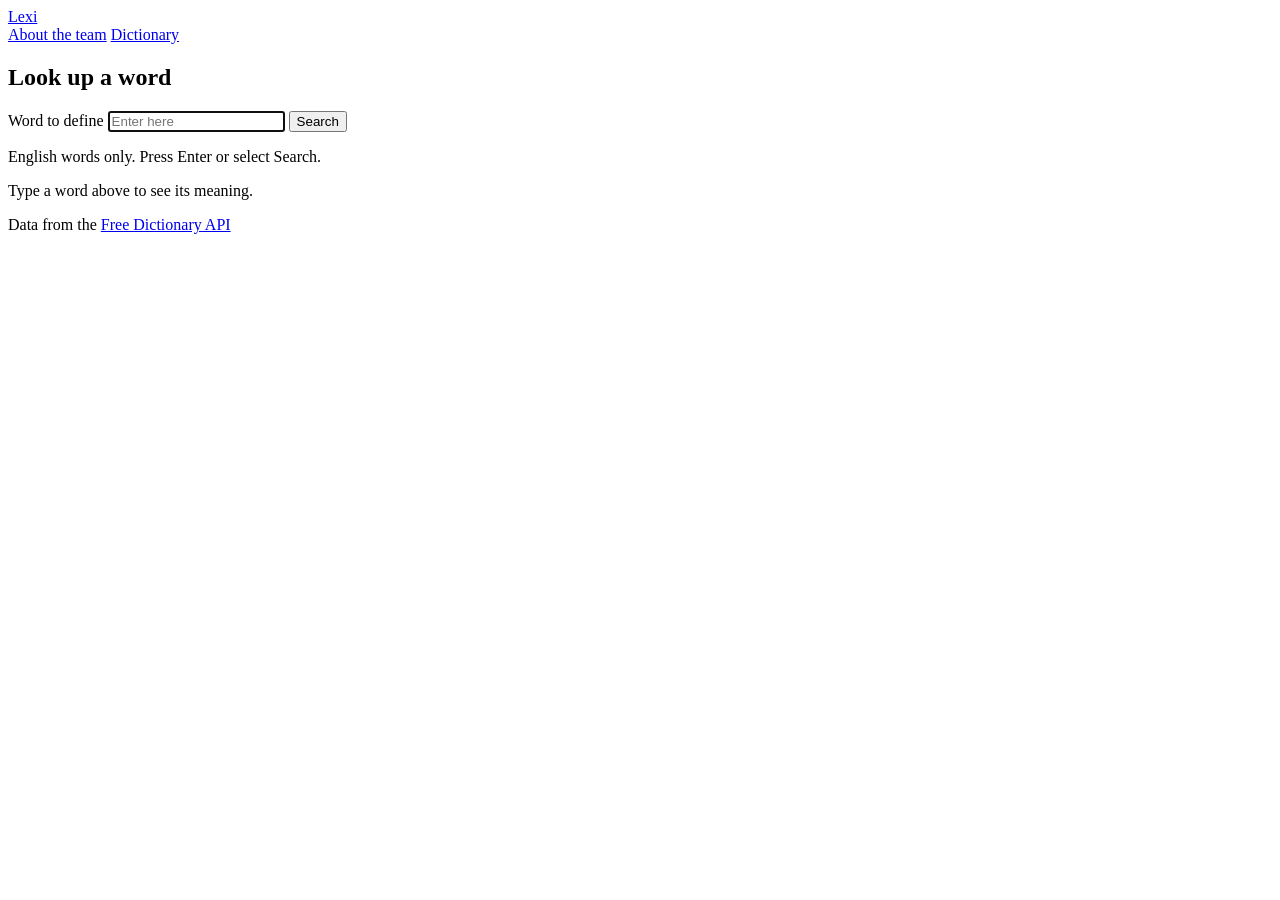
==== app.html @ e22f8f3e "Add HTML project files" ====
<!DOCTYPE html>
<html lang="en">
<head>
  <meta charset="UTF-8">
  <meta name="viewport" content="width=device-width, initial-scale=1">
  <title>Lexi Dictionary | IT 110 Midterm Project</title>
  <meta name="description" content="Look up the meaning, pronunciation, and examples of any English word.">

  <link rel="preconnect" href="https://fonts.googleapis.com">
  <link rel="preconnect" href="https://fonts.gstatic.com" crossorigin>
  <link href="https://fonts.googleapis.com/css2?family=Newsreader:ital,wght@0,500;0,600;0,700;1,500&family=Public+Sans:wght@400;500;600&display=swap" rel="stylesheet">
  <link rel="stylesheet" href="styles.css">
</head>
<body>

  <header class="site-header">
    <div class="container">
      <a class="logo" href="index.html">Lexi</a>
      <nav class="site-nav" aria-label="Main">
        <a href="index.html">About the team</a>
        <a href="app.html" aria-current="page">Dictionary</a>
      </nav>
    </div>
  </header>

  <main>

    <!-- SEARCH -->
    <section class="app-intro">
      <div class="container">
        <h1>Look up a <span class="marker">word</span></h1>

        <form id="search-form" class="search-form" novalidate>
          <label for="word-input">Word to define</label>
          <input
            type="text"
            id="word-input"
            name="word"
            placeholder="Enter here"
            autocomplete="off"
            autofocus>
          <button type="submit" id="search-btn" class="btn">Search</button>
        </form>
        <p class="hint">English words only. Press Enter or select Search.</p>
      </div>
    </section>

    <!-- STATUS + RESULTS (JavaScript fills these in) -->
    <section id="results">
      <div class="container">

        <!-- Loading, empty, and error messages go here.
             aria-live makes screen readers announce changes.
             In JS: statusEl.className = "message error"; statusEl.textContent = "...";
             Hide it again by setting statusEl.hidden = true. -->
        <p id="status" class="message" aria-live="polite">
          Type a word above to see its meaning.
        </p>

        <!-- Your script.js should build one .entry per result inside this div:

             <article class="entry">
               <h2 class="entry-word">word</h2>
               <p class="entry-phonetic">/phonetic/ <button class="audio-btn">Play audio</button></p>
               <h3 class="part-of-speech">noun</h3>
               <ol class="definitions">
                 <li>Definition text <span class="example">Example sentence.</span></li>
               </ol>
               <p class="synonyms">Synonyms: a, b, c</p>
             </article>
        -->
        <div id="result-container"></div>

      </div>
    </section>

  </main>

  <footer class="site-footer">
    <p>Data from the <a href="https://dictionaryapi.dev" target="_blank" rel="noopener">Free Dictionary API</a></p>
  </footer>

  <script src="script.js"></script>
</body>
</html>
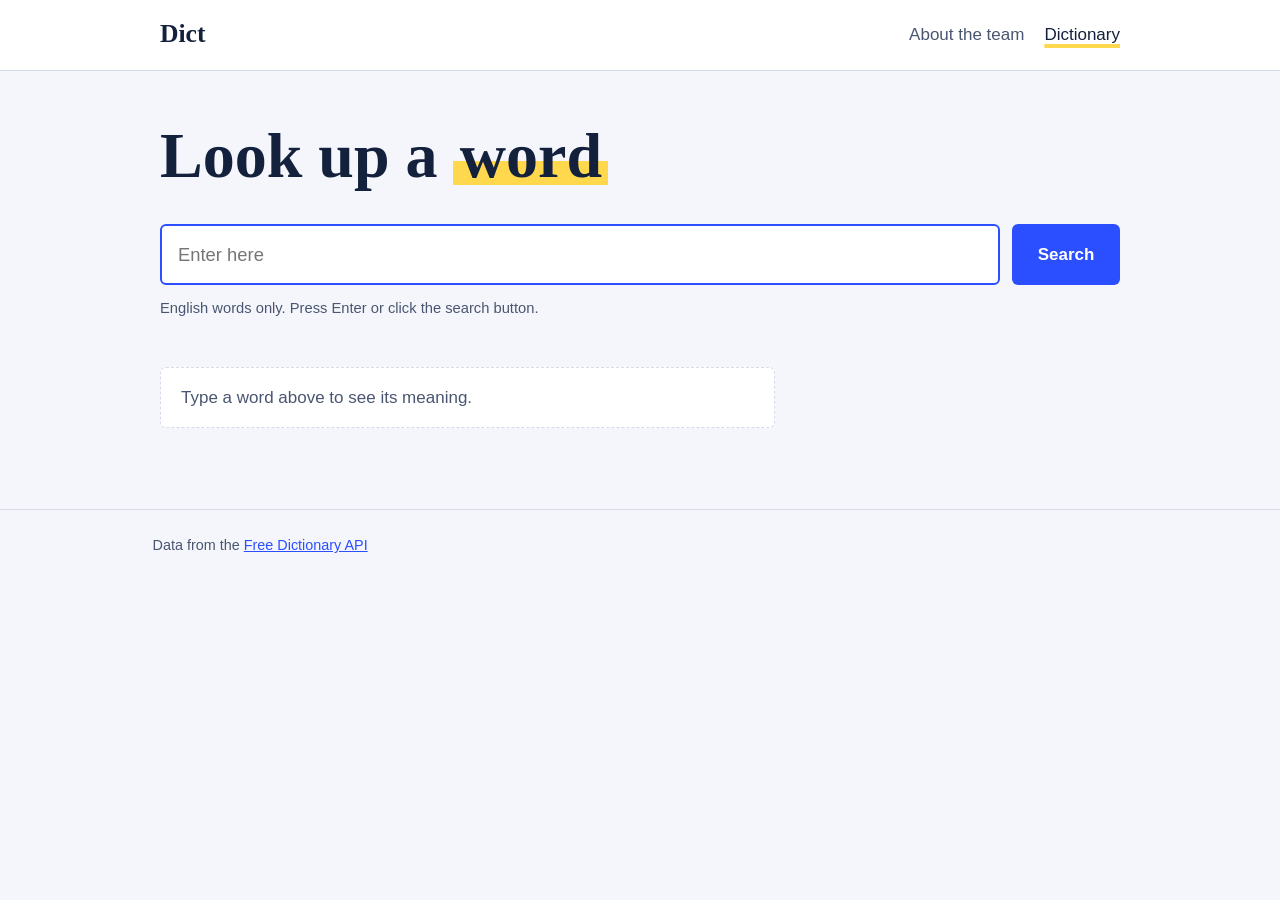
==== commit a2630d0b: "Initial commit" ====
--- a/app.html
+++ b/app.html
@@ -3,7 +3,7 @@
 <head>
   <meta charset="UTF-8">
   <meta name="viewport" content="width=device-width, initial-scale=1">
-  <title>Lexi Dictionary | IT 110 Midterm Project</title>
+  <title>Dict Dictionary | IT 110 Midterm Project</title>
   <meta name="description" content="Look up the meaning, pronunciation, and examples of any English word.">
 
   <link rel="preconnect" href="https://fonts.googleapis.com">
@@ -15,7 +15,7 @@
 
   <header class="site-header">
     <div class="container">
-      <a class="logo" href="index.html">Lexi</a>
+      <a class="logo" href="index.html">Dict</a>
       <nav class="site-nav" aria-label="Main">
         <a href="index.html">About the team</a>
         <a href="app.html" aria-current="page">Dictionary</a>
@@ -41,7 +41,7 @@
             autofocus>
           <button type="submit" id="search-btn" class="btn">Search</button>
         </form>
-        <p class="hint">English words only. Press Enter or select Search.</p>
+        <p class="hint">English words only. Press Enter or click the search button.</p>
       </div>
     </section>
 
@@ -57,18 +57,6 @@
           Type a word above to see its meaning.
         </p>
 
-        <!-- Your script.js should build one .entry per result inside this div:
-
-             <article class="entry">
-               <h2 class="entry-word">word</h2>
-               <p class="entry-phonetic">/phonetic/ <button class="audio-btn">Play audio</button></p>
-               <h3 class="part-of-speech">noun</h3>
-               <ol class="definitions">
-                 <li>Definition text <span class="example">Example sentence.</span></li>
-               </ol>
-               <p class="synonyms">Synonyms: a, b, c</p>
-             </article>
-        -->
         <div id="result-container"></div>
 
       </div>
--- a/styles.css
+++ b/styles.css
@@ -0,0 +1,376 @@
+/*
+   LEXI - Dictionary App | IT 110 Midterm Project
+   Shared by index.html (portfolio) and app.html (app)
+   Sections: 1 Tokens  2 Base  3 Layout  4 Header/Footer
+             5 Buttons  6 Portfolio page  7 App page
+             8 Result entry  9 Messages  10 Responsive
+  */
+
+/* 1. Custom variables -------------*/
+:root {     /*Pseudo-class selector*/
+  --paper: #f4f6fb;
+  --surface: #ffffff;
+  --ink: #14213d;
+  --ink-soft: #4a5671;  
+  --line: #d5dbe8;
+  --cobalt: #2b4eff;
+  --cobalt-dark: #1a35c9;
+  --marker: #ffd84d;
+  --error-bg: #fdecec;
+  --error-ink: #9b1c1c;
+
+  --font-display: "Newsreader", Georgia, "Times New Roman", serif;
+  --font-body: "Public Sans", "Segoe UI", Arial, sans-serif;
+
+  --radius: 6px;
+  --content-width: 960px;
+}
+
+/* 2. BASE -------------------------------------------------- */
+*,
+*::before,  
+*::after {
+  box-sizing: border-box;
+}
+
+html {
+  scroll-behavior: smooth;
+}
+
+body {
+  margin: 0;
+  font-family: var(--font-body);
+  font-size: 1.0625rem;
+  line-height: 1.6;
+  color: var(--ink);
+  background: var(--paper);
+}
+
+h1,
+h2,
+h3 {
+  font-family: var(--font-display);
+  line-height: 1.15;
+  margin: 0 0 0.5em;
+}
+
+h1 { font-size: clamp(2.4rem, 6vw, 4rem); font-weight: 600; }
+h2 { font-size: clamp(1.6rem, 3.5vw, 2.25rem); font-weight: 600; }
+h3 { font-size: 1.35rem; font-weight: 600; }
+
+p { margin: 0 0 1em; max-width: 65ch; }
+
+a { color: var(--cobalt); }
+
+img { max-width: 100%; display: block; }
+
+:focus-visible {
+  outline: 3px solid var(--cobalt);
+  outline-offset: 3px;
+}
+
+/* 3. LAYOUT ------------------------------------------------ */
+.container {
+  width: min(100% - 2rem, var(--content-width));
+  margin-inline: auto;
+}
+
+section {
+  padding-block: 3.5rem;
+}
+
+/* 4. HEADER / FOOTER --------------------------------------- */
+.site-header {
+  background: var(--surface);
+  border-bottom: 1px solid var(--line);
+}
+
+.site-header .container {
+  display: flex;
+  align-items: center;
+  justify-content: space-between;
+  gap: 1rem;
+  padding-block: 0.9rem;
+}
+
+.logo {
+  font-family: var(--font-display);
+  font-size: 1.6rem;
+  font-weight: 700;
+  color: var(--ink);
+  text-decoration: none;
+}
+
+.site-nav {
+  display: flex;
+  gap: 1.25rem;
+}
+
+.site-nav a {
+  color: var(--ink-soft);
+  text-decoration: none;
+  font-weight: 500;
+}
+
+.site-nav a:hover,
+.site-nav a[aria-current="page"] {
+  color: var(--ink);
+  text-decoration: underline;
+  text-decoration-color: var(--marker);
+  text-decoration-thickness: 4px;
+  text-underline-offset: 4px;
+}
+
+.site-footer {
+  border-top: 1px solid var(--line);
+  padding-block: 1.5rem;
+  color: var(--ink-soft);
+  font-size: 0.9rem;
+  text-align: center;
+}
+
+/* 5. BUTTONS ----------------------------------------------- */
+.btn {
+  display: inline-block;
+  padding: 0.8rem 1.6rem;
+  font: inherit;
+  font-weight: 600;
+  color: #fff;
+  background: var(--cobalt);
+  border: 0;
+  border-radius: var(--radius);
+  text-decoration: none;
+  cursor: pointer;
+  transition: background 0.15s;
+}
+
+.btn:hover { background: var(--cobalt-dark); }
+
+.btn-large {
+  padding: 1rem 2.2rem;
+  font-size: 1.15rem;
+}
+
+/* 6. PORTFOLIO PAGE (index.html) --------------------------- */
+.hero {
+  padding-block: 5rem 3rem;
+}
+
+/* The highlighter swipe: the one memorable element */
+.marker {
+  background: linear-gradient(transparent 58%, var(--marker) 58%, var(--marker) 92%, transparent 92%);
+  padding-inline: 0.1em;
+}
+
+.hero p {
+  font-size: 1.25rem;
+  color: var(--ink-soft);
+}
+
+.project-card {
+  background: var(--surface);
+  border-left: 6px solid var(--cobalt);
+  padding: 1.5rem 1.75rem;
+  border-radius: var(--radius);
+}
+
+.project-card dl {
+  margin: 1rem 0 0;
+  display: grid;
+  grid-template-columns: max-content 1fr;
+  gap: 0.4rem 1.25rem;
+}
+
+.project-card dt { font-weight: 600; }
+.project-card dd { margin: 0; color: var(--ink-soft); }
+
+.team-grid {
+  display: grid;
+  grid-template-columns: repeat(3, 1fr);
+  gap: 1.5rem;
+}
+
+.profile {
+  background: var(--surface);
+  border: 1px solid var(--line);
+  border-radius: var(--radius);
+  overflow: hidden;
+}
+
+.profile img {
+  width: 100%;
+  aspect-ratio: 1 / 1;
+  object-fit: cover;
+  background: var(--line); /* shows while the photo is missing */
+}
+
+.profile-body { padding: 1rem 1.25rem 1.4rem; }
+
+.profile-role {
+  margin: 0 0 0.6rem;
+  font-weight: 600;
+  color: var(--cobalt);
+}
+
+.profile-bio {
+  margin: 0;
+  font-size: 0.97rem;
+  color: var(--ink-soft);
+}
+
+.cta {
+  text-align: center;
+  background: var(--ink);
+  color: #fff;
+  border-radius: var(--radius);
+  padding: 3rem 1.5rem;
+}
+
+.cta p {
+  margin-inline: auto;
+  color: #cdd5ea;
+}
+
+.cta .btn { background: var(--marker); color: var(--ink); }
+.cta .btn:hover { background: #ffe785; }
+
+/* 7. APP PAGE (app.html) ----------------------------------- */
+.app-intro { padding-block: 3rem 1rem; }
+
+.search-form {
+  display: flex;
+  gap: 0.75rem;
+}
+
+.search-form label {
+  position: absolute; /* visually hidden but readable by screen readers */
+  width: 1px;
+  height: 1px;
+  overflow: hidden;
+  clip: rect(0 0 0 0);
+}
+
+.search-form input {
+  flex: 1;
+  min-width: 0;
+  padding: 0.85rem 1rem;
+  font: inherit;
+  font-size: 1.15rem;
+  color: var(--ink);
+  background: var(--surface);
+  border: 2px solid var(--line);
+  border-radius: var(--radius);
+}
+
+.search-form input:focus {
+  border-color: var(--cobalt);
+  outline: none;
+}
+
+.hint {
+  margin-top: 0.75rem;
+  font-size: 0.92rem;
+  color: var(--ink-soft);
+}
+
+#results { padding-block: 1rem 4rem; }
+
+/* 8. RESULT ENTRY (your JavaScript will create these) ------ */
+.entry {
+  background: var(--surface);
+  border: 1px solid var(--line);
+  border-radius: var(--radius);
+  padding: 2rem;
+  margin-bottom: 1.5rem;
+}
+
+.entry-word {
+  font-family: var(--font-display);
+  font-size: clamp(2.5rem, 8vw, 4.5rem);
+  font-weight: 600;
+  line-height: 1;
+  margin: 0 0 0.25rem;
+}
+
+.entry-phonetic {
+  color: var(--ink-soft);
+  margin: 0 0 1rem;
+}
+
+.audio-btn {
+  margin-left: 0.75rem;
+  padding: 0.3rem 0.8rem;
+  font: inherit;
+  font-size: 0.9rem;
+  color: var(--cobalt);
+  background: transparent;
+  border: 2px solid var(--cobalt);
+  border-radius: var(--radius);
+  cursor: pointer;
+}
+
+.audio-btn:hover { background: var(--cobalt); color: #fff; }
+
+.part-of-speech {
+  font-family: var(--font-display);
+  font-style: italic;
+  font-size: 1.3rem;
+  margin: 1.5rem 0 0.5rem;
+  padding-bottom: 0.3rem;
+  border-bottom: 1px solid var(--line);
+}
+
+.definitions {
+  margin: 0;
+  padding-left: 1.4rem;
+}
+
+.definitions li { margin-bottom: 0.75rem; }
+
+.example {
+  display: block;
+  margin-top: 0.2rem;
+  color: var(--ink-soft);
+  font-style: italic;
+}
+
+.synonyms {
+  margin-top: 1rem;
+  font-size: 0.95rem;
+  color: var(--ink-soft);
+}
+
+/* 9. MESSAGES (loading / empty / error) -------------------- */
+.message {
+  padding: 1rem 1.25rem;
+  border-radius: var(--radius);
+  background: var(--surface);
+  border: 1px dashed var(--line);
+  color: var(--ink-soft);
+}
+
+.message.error {
+  background: var(--error-bg);
+  border: 1px solid #f1b8b8;
+  color: var(--error-ink);
+  font-weight: 500;
+}
+
+/* 10. RESPONSIVE ------------------------------------------- */
+@media (max-width: 760px) {
+  .team-grid { grid-template-columns: 1fr; }
+  .hero { padding-block: 3rem 2rem; }
+  section { padding-block: 2.5rem; }
+  .entry { padding: 1.25rem; }
+}
+
+@media (max-width: 480px) {
+  .search-form { flex-direction: column; }
+  .site-header .container { flex-direction: column; align-items: flex-start; }
+  .project-card dl { grid-template-columns: 1fr; }
+}
+
+@media (prefers-reduced-motion: reduce) {
+  html { scroll-behavior: auto; }
+  .btn { transition: none; }
+}
